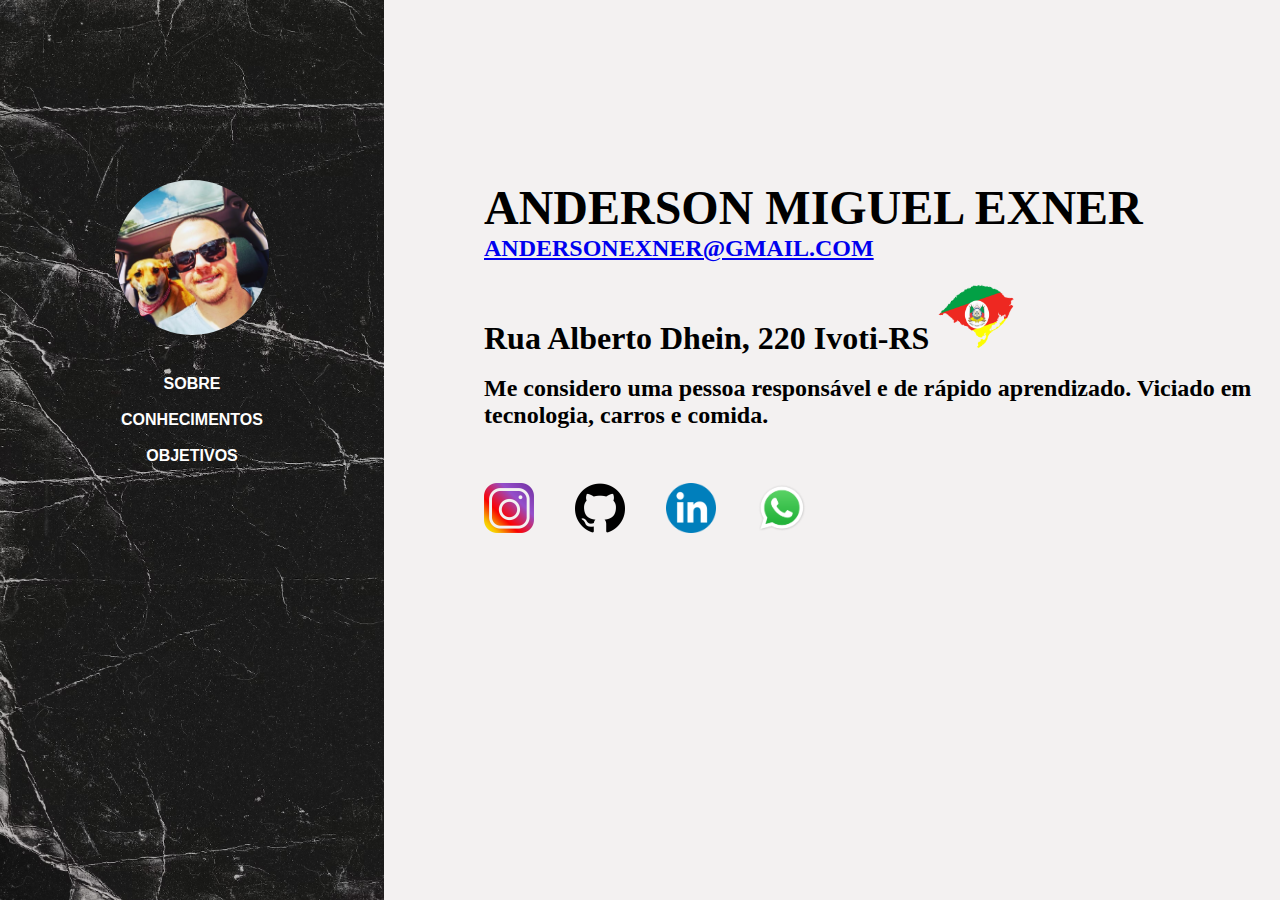
==== index.html @ 502b24f6 "first commit" ====
<!DOCTYPE html>
<html lang="pt-BR">
<head>
    <meta charset="UTF-8">
    <meta http-equiv="X-UA-Compatible" content="IE=edge">
    <meta name="viewport" content="width=device-width, initial-scale=1.0">
    <title>Index</title>
    <link rel="stylesheet" href="./style.css">
</head>

<body> 
    <main class="container">    

        <div class="menu">

            <nav>

                <img class="imgperfil" src="./images/foto_perfil.png" alt="foto perfil">
                <br>
                <br>
                <br>

                <ul>
                    <li><a href="./index.html"><b>SOBRE</b></a></li>
                    <br>
                    <li><a href="./conhecimentos.html"><b>CONHECIMENTOS</b></a></li>
                    <br>
                    <li><a href="./objetivos.html"><b>OBJETIVOS</b></a></li>
                </ul>

            </nav>

        </div>


        <div class="corpo">

                <h1>ANDERSON MIGUEL EXNER</h1>

                <h2><a href="mailto:andersonexner@gmail.com ">ANDERSONEXNER@GMAIL.COM</a></h2>
                <br>
                <h3>Rua Alberto Dhein, 220 Ivoti-RS <img src="./images/bandeirars.jpg" alt="RS" width="80px"></h3>
                <br>
                <h4>Me considero uma pessoa responsável e de rápido aprendizado. Viciado em tecnologia, carros e comida.</h4>
                <br>
                <br>
                <br>

                <ul>

                    <li class="contato"><a href="https://www.instagram.com/andersonexner" target="_blank"><img src="./images/instagramnovo.png" alt="logoinstagram" width="50px"></a></li>
                    <li class="contato"><a href="http://github.com/AndersonExner" target="_blank"><img src="./images/github.png" alt="githublogo" width="50px"></a></li>
                    <li class="contato"><a href="http://www.linkedin.com/in/anderson-exner-00466a174/" target="_blank"><img src="./images/linkedin.jpg" alt="linkedinlogo" width="50px"></a></li>
                    <li class="contato"><a href="http://wa.me/555197035785" target="_blank"><img src="./images/whatsapp.png" alt="whatsapplogo" width="50px"></a></li>
                    
                </ul>   

        </div>
        
    </main>

</body>
</html>
---- style.css ----
*{
    border: 0;
    margin: 0;
    box-sizing: border-box;
}

.container{
    box-sizing: border-box;
    display: flex;
}

/* menu lateral */

.menu{
    width: 30vw;
    height: 100vh;
    text-align: center;
    padding: 180px 0 0 0;
    background-image: url(./images/backmenu2.jpeg);
    background-size: cover;
}   


.imgperfil{
    border-radius: 50%;
    width: 40%;
}

ul{
    list-style: none;
    padding: 0px;
}

.menu a{
    font-family: 'Gill Sans', 'Gill Sans MT', Calibri, 'Trebuchet MS', sans-serif;
    color: white;
    text-decoration: none;
}

/* conteudo */

.corpo{
    background-color: rgb(243, 241, 241);
    width: 70vw;
    height: 100vh;
    padding: 180px 0 0 100px;
}

.corpo h1{
    color: black;
    font-size: 3rem; 
}

.corpo h2{
    font-size: 1.5rem; 
}

.corpo h3{
    font-size: 2rem;
}


.corpo h4{
    font-size: 1.5rem;
}

/* lista da pagina conhecimentos*/
.corpo ol{
    list-style: upper-alpha;
    font-size: 1.5rem;  
}

.corpo ol > li::marker {
    font-weight: bold;
}

/* lista da pagina conhecimentos*/
.corpo ul{
    font-size: 1.5rem;  
}

/* menu redes sociais */

.contato{
    padding: 0 35px 0 0;
    display: inline;
}
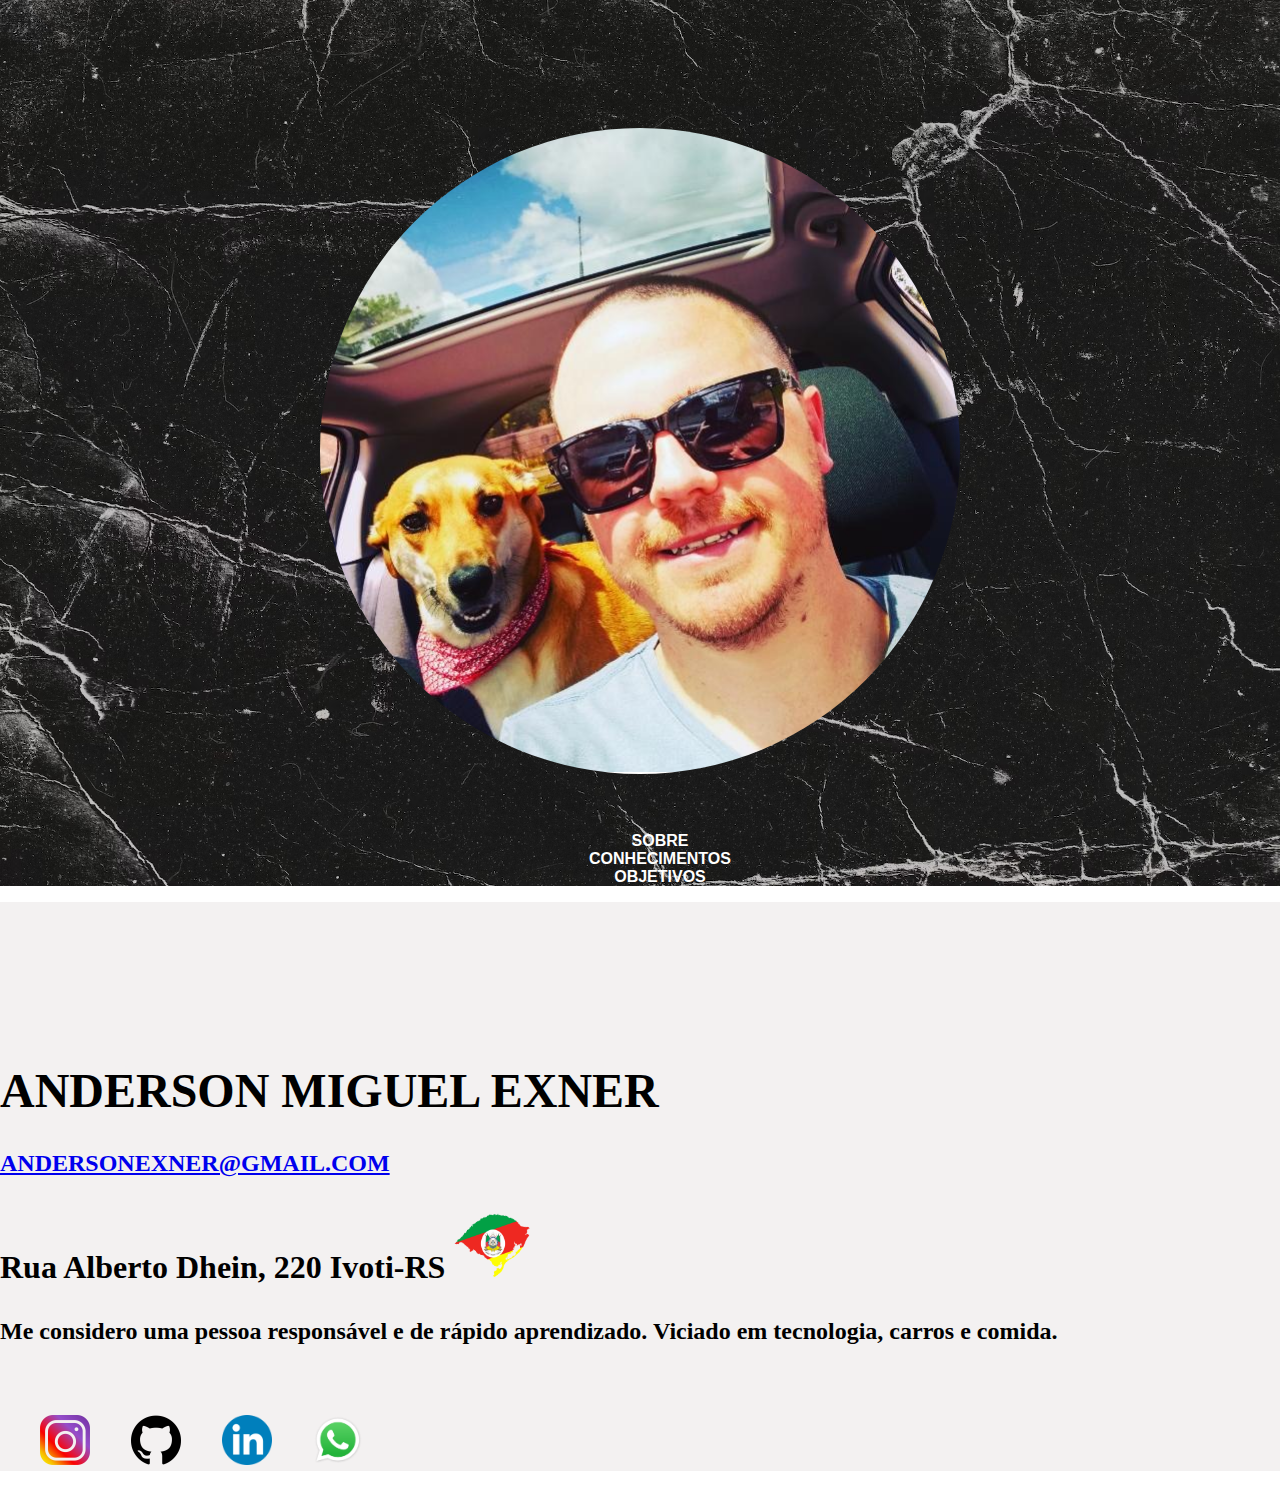
==== commit 6bf71632: "melhora da responsividade com bootstrap" ====
--- a/index.html
+++ b/index.html
@@ -6,57 +6,50 @@
     <meta name="viewport" content="width=device-width, initial-scale=1.0">
     <title>Index</title>
     <link rel="stylesheet" href="./style.css">
+    <link
+      href="https://cdn.jsdelivr.net/npm/bootstrap@5.2.2/dist/css/bootstrap.min.css"
+      rel="stylesheet"
+      integrity="sha384-Zenh87qX5JnK2Jl0vWa8Ck2rdkQ2Bzep5IDxbcnCeuOxjzrPF/et3URy9Bv1WTRi"
+      crossorigin="anonymous"
+    />
 </head>
 
 <body> 
-    <main class="container">    
-
-        <div class="menu">
-
-            <nav>
+    <main class="container-fluid">    
+    <div class="row vh-100">
+            
+            <nav class="col-sm-12 col-md-4 menu">
 
                 <img class="imgperfil" src="./images/foto_perfil.png" alt="foto perfil">
-                <br>
-                <br>
-                <br>
-
+                
                 <ul>
                     <li><a href="./index.html"><b>SOBRE</b></a></li>
-                    <br>
+                 
                     <li><a href="./conhecimentos.html"><b>CONHECIMENTOS</b></a></li>
-                    <br>
+                  
                     <li><a href="./objetivos.html"><b>OBJETIVOS</b></a></li>
                 </ul>
 
             </nav>
 
-        </div>
-
-
-        <div class="corpo">
-
+        <section class="col-sm-12 col-md-8 corpo">
+           
                 <h1>ANDERSON MIGUEL EXNER</h1>
 
                 <h2><a href="mailto:andersonexner@gmail.com ">ANDERSONEXNER@GMAIL.COM</a></h2>
-                <br>
                 <h3>Rua Alberto Dhein, 220 Ivoti-RS <img src="./images/bandeirars.jpg" alt="RS" width="80px"></h3>
-                <br>
                 <h4>Me considero uma pessoa responsável e de rápido aprendizado. Viciado em tecnologia, carros e comida.</h4>
-                <br>
-                <br>
-                <br>
+                
 
                 <ul>
-
                     <li class="contato"><a href="https://www.instagram.com/andersonexner" target="_blank"><img src="./images/instagramnovo.png" alt="logoinstagram" width="50px"></a></li>
                     <li class="contato"><a href="http://github.com/AndersonExner" target="_blank"><img src="./images/github.png" alt="githublogo" width="50px"></a></li>
                     <li class="contato"><a href="http://www.linkedin.com/in/anderson-exner-00466a174/" target="_blank"><img src="./images/linkedin.jpg" alt="linkedinlogo" width="50px"></a></li>
                     <li class="contato"><a href="http://wa.me/555197035785" target="_blank"><img src="./images/whatsapp.png" alt="whatsapplogo" width="50px"></a></li>
-                    
                 </ul>   
-
-        </div>
-        
+        </section>    
+       
+    </div>
     </main>
 
 </body>
--- a/style.css
+++ b/style.css
@@ -1,34 +1,29 @@
-*{
+body{
     border: 0;
     margin: 0;
     box-sizing: border-box;
+    
 }
 
-.container{
-    box-sizing: border-box;
-    display: flex;
-}
 
 /* menu lateral */
 
 .menu{
-    width: 30vw;
-    height: 100vh;
     text-align: center;
-    padding: 180px 0 0 0;
     background-image: url(./images/backmenu2.jpeg);
     background-size: cover;
+    padding-top: 10%;
 }   
 
 
 .imgperfil{
     border-radius: 50%;
-    width: 40%;
+    width: 50%;
 }
 
 ul{
     list-style: none;
-    padding: 0px;
+    padding-top: 3%;
 }
 
 .menu a{
@@ -41,9 +36,7 @@
 
 .corpo{
     background-color: rgb(243, 241, 241);
-    width: 70vw;
-    height: 100vh;
-    padding: 180px 0 0 100px;
+    padding-top: 10%;
 }
 
 .corpo h1{
